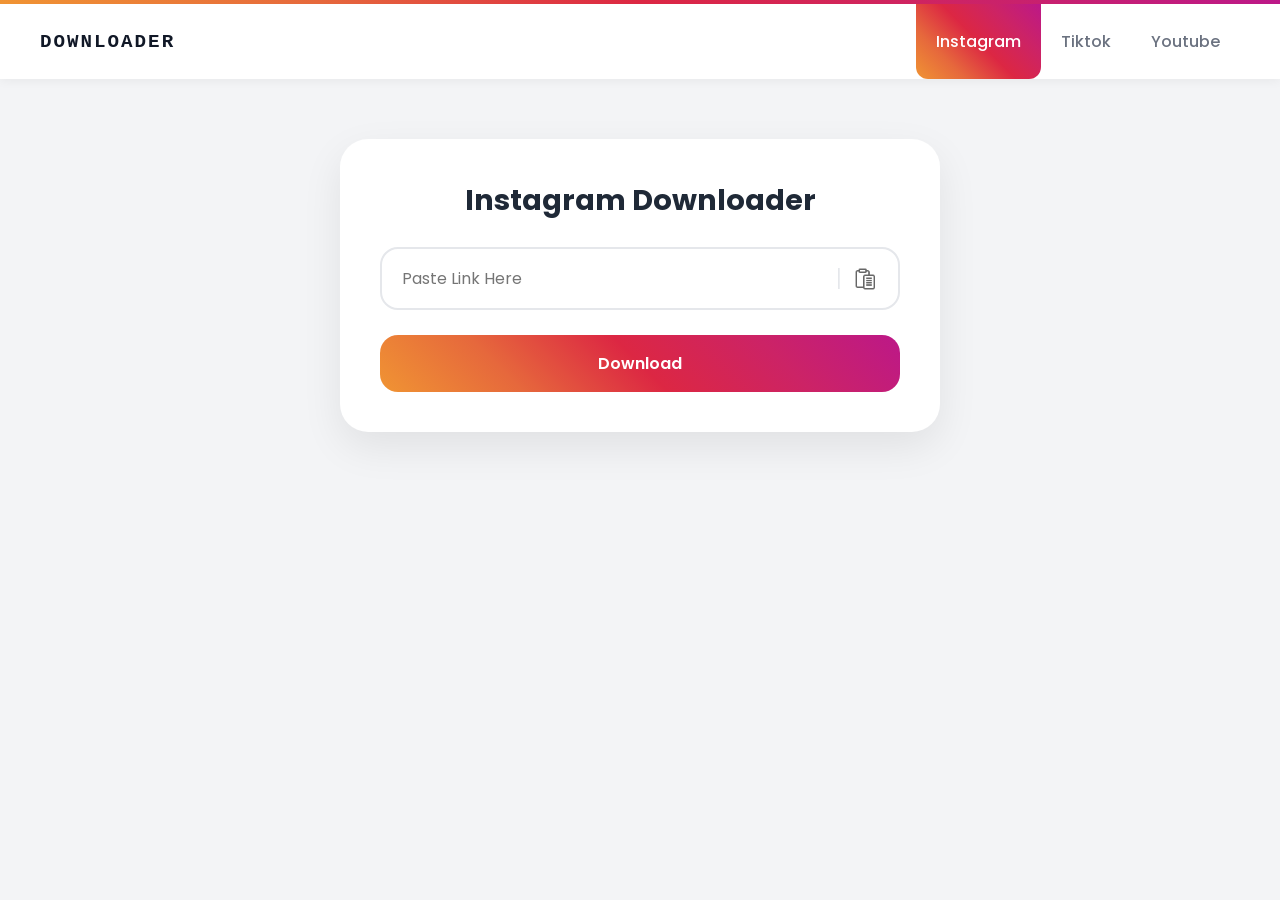
==== instagram-download/index.html @ 80e79a8b "1" ====
<!DOCTYPE html>
<html lang="en">
<head>
    <meta charset="UTF-8">
    <meta name="viewport" content="width=device-width, initial-scale=1.0">
    <title>Web Downloader</title>
    <link rel="stylesheet" href="style.css">
    <link href="https://fonts.googleapis.com/css2?family=Poppins:wght@400;500;600;700&display=swap" rel="stylesheet">
    <script src="script.js" defer></script>
</head>
<body>
    <header>
        <div class="row">
            <div class="left">
                <h1>Downloader</h1>
            </div>
            <div class="right">
                <ul>
                    <li class="active">Instagram</li>
                    <li><a href="../tiktok-download/index.html">Tiktok</a></li>
                    <li><a href="../youtube-download/index.html">Youtube</a></li>
                </ul>
            </div>
        </div>
    </header>
    
    <main>
        <div class="content">
            <h1>Instagram Downloader</h1>
            <div class="input-wrapper">
                <input type="text" id="videoLink" placeholder="Paste Link Here">
                <span class="divider">|</span>
                <img src="paste.png" alt="paste" id="pasteBtn">
            </div>
            <button id="downloadBtn">Download</button>
        </div>
    </main>
</body>
</html>
---- instagram-download/style.css ----
* {
    margin: 0;
    padding: 0;
    box-sizing: border-box;
    font-family: 'Poppins', sans-serif;
}

:root {
    --background-color: #f3f4f6;
    --white: #ffffff;
    --text: #1f2937;
    --gray: #6b7280;
    --border: #e5e7eb;
    --apps-color: linear-gradient(
        45deg,
        #f09433 0%,
        #e6683c 25%,
        #dc2743 50%,
        #cc2366 75%,
        #bc1888 100%
    );
    --shadow: 0 15px 40px rgba(0, 0, 0, 0.08);
}

body {
    background: var(--background-color);
    min-height: 100vh;
    color: var(--text);
}

header {
    width: 100%;
    background: var(--white);
    position: sticky;
    top: 0;
    z-index: 1000;
    box-shadow: 0 2px 10px rgba(0, 0, 0, 0.05);
}

header::before {
    content: "";
    display: block;
    height: 4px;
    background: var(--apps-color);
}

.row {
    width: 100%;
    max-width: 1250px;
    margin: auto;
    display: flex;
    justify-content: space-between;
    align-items: center;
    padding: 0 25px;
}

.left h1 {
    font-size: 1.2rem;
    color: #111827;
    font-family: 'Courier New', Courier, monospace;
    text-transform: uppercase;
    letter-spacing: 2px;
    font-weight: 700;
}

.right ul {
    display: flex;
    list-style: none;
    align-items: center;
}

.right ul li {
    padding: 25px 20px;
    color: var(--gray);
    cursor: pointer;
    transition: all 0.3s ease;
    font-weight: 500;
    position: relative;
}

.right ul li:hover {
    color: #111827;
}

.right ul li a {
    color: inherit;
    text-decoration: none;
}

.right ul .active {
    background: var(--apps-color);
    color: white !important;
    border-radius: 0 0 12px 12px;
}

main {
    width: 100%;
    padding: 60px 20px;
    display: flex;
    justify-content: center;
}

.content {
    width: 100%;
    max-width: 600px;
    background: var(--white);
    border-radius: 28px;
    padding: 40px;
    box-shadow: var(--shadow);
    display: flex;
    flex-direction: column;
    gap: 25px;
}

.content h1 {
    text-align: center;
    color: var(--text);
    font-size: 1.8rem;
    font-weight: 700;
}

.input-wrapper {
    display: flex;
    align-items: center;
    gap: 12px;
    border: 2px solid var(--border);
    border-radius: 18px;
    padding: 12px 20px;
    transition: 0.3s;
}

.input-wrapper:focus-within {
    border-color: #dc2743;
    box-shadow: 0 0 0 4px rgba(220, 39, 67, 0.08);
}

.input-wrapper input {
    flex: 1;
    border: none;
    outline: none;
    font-size: 1rem;
    background: transparent;
    color: var(--text);
}

.input-wrapper img {
    width: 24px;
    height: 24px;
    cursor: pointer;
    opacity: 0.6;
    transition: 0.3s;
}

.input-wrapper img:hover {
    opacity: 1;
    transform: scale(1.1);
}

.divider {
    color: var(--border);
    font-weight: 300;
    font-size: 1.5rem;
}

button {
    width: 100%;
    border: none;
    background: var(--apps-color);
    color: white;
    font-size: 1rem;
    font-weight: 600;
    padding: 16px;
    border-radius: 18px;
    cursor: pointer;
    transition: 0.3s;
}

button:hover {
    transform: translateY(-2px);
    box-shadow: 0 8px 20px rgba(220, 39, 67, 0.3);
}

button:active {
    transform: scale(0.98);
}

.preview {
    display: none;
    flex-direction: column;
    gap: 20px;
    margin-top: 10px;
}

.preview.active {
    display: flex;
}

.preview video {
    width: 100%;
    border-radius: 15px;
    background: #000;
}

@media (max-width: 768px) {
    .row {
        padding: 0 20px;
    }
    .right ul li {
        padding: 20px 15px;
        font-size: 0.95rem;
    }
    .content {
        padding: 30px;
    }
}

@media (max-width: 500px) {
    .row {
        flex-direction: column;
        padding: 15px 20px;
        gap: 15px;
    }
    .left h1 {
        text-align: center;
        margin-bottom: 5px;
    }
    .right {
        width: 100%;
    }
    .right ul {
        justify-content: center;
        gap: 8px;
        flex-wrap: wrap;
    }
    .right ul li {
        padding: 10px 18px;
        font-size: 0.85rem;
        border-radius: 8px;
    }
    .right ul .active {
        border-radius: 8px;
    }
    .content {
        padding: 25px 20px;
    }
    .content h1 {
        font-size: 1.5rem;
    }
}
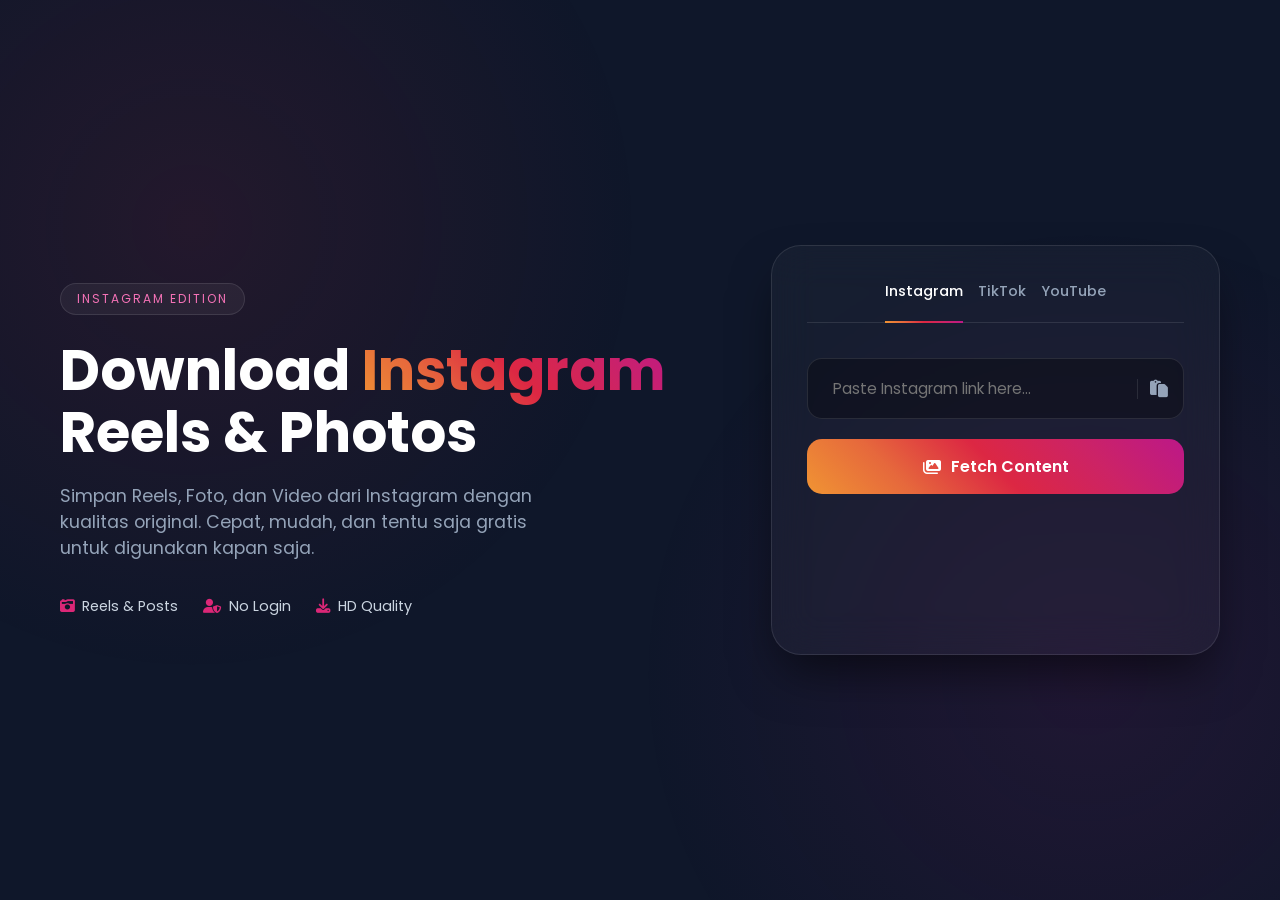
==== commit 8000c264: "V1" ====
--- a/instagram-download/index.html
+++ b/instagram-download/index.html
@@ -3,37 +3,57 @@
 <head>
     <meta charset="UTF-8">
     <meta name="viewport" content="width=device-width, initial-scale=1.0">
-    <title>Web Downloader</title>
+    <title>Instagram Downloader | Next-Gen</title>
     <link rel="stylesheet" href="style.css">
     <link href="https://fonts.googleapis.com/css2?family=Poppins:wght@400;500;600;700&display=swap" rel="stylesheet">
+    <link rel="stylesheet" href="https://cdnjs.cloudflare.com/ajax/libs/font-awesome/6.4.0/css/all.min.css">
     <script src="script.js" defer></script>
 </head>
 <body>
-    <header>
-        <div class="row">
-            <div class="left">
-                <h1>Downloader</h1>
+    <div class="background-overlay"></div>
+
+    <main class="content-wrapper">
+        <section class="info-section">
+            <div class="badge">Instagram Edition</div>
+            <h1>Download <span>Instagram</span> Reels & Photos</h1>
+            <p>Simpan Reels, Foto, dan Video dari Instagram dengan kualitas original. Cepat, mudah, dan tentu saja gratis untuk digunakan kapan saja.</p>
+            
+            <div class="status-info">
+                <span><i class="fas fa-camera-retro"></i> Reels & Posts</span>
+                <span><i class="fas fa-user-shield"></i> No Login</span>
+                <span><i class="fas fa-download"></i> HD Quality</span>
             </div>
-            <div class="right">
-                <ul>
-                    <li class="active">Instagram</li>
-                    <li><a href="../tiktok-download/index.html">Tiktok</a></li>
-                    <li><a href="../youtube-download/index.html">Youtube</a></li>
-                </ul>
+        </section>
+
+        <section class="menu-card">
+            <nav class="tabs">
+                <a href="#" class="tab-link active">Instagram</a>
+                <a href="../tiktok-download/index.html" class="tab-link">TikTok</a>
+                <a href="../youtube-download/index.html" class="tab-link">YouTube</a>
+            </nav>
+
+            <div class="tool-content">
+                <div class="input-wrapper">
+                    <input type="text" id="videoLink" placeholder="Paste Instagram link here...">
+                    <div class="input-actions">
+                        <span class="divider"></span>
+                        <button id="pasteBtn" title="Paste Link">
+                            <i class="fas fa-paste"></i>
+                        </button>
+                    </div>
+                </div>
+
+                <div class="button-group">
+                    <button id="downloadBtn" class="btn-main insta-btn">
+                        <i class="fas fa-images"></i> Fetch Content
+                    </button>
+                </div>
+
+                <div class="preview" id="previewSection">
+                    <!-- Konten akan dirender oleh script.js -->
+                </div>
             </div>
-        </div>
-    </header>
-    
-    <main>
-        <div class="content">
-            <h1>Instagram Downloader</h1>
-            <div class="input-wrapper">
-                <input type="text" id="videoLink" placeholder="Paste Link Here">
-                <span class="divider">|</span>
-                <img src="paste.png" alt="paste" id="pasteBtn">
-            </div>
-            <button id="downloadBtn">Download</button>
-        </div>
+        </section>
     </main>
 </body>
 </html>
--- a/instagram-download/style.css
+++ b/instagram-download/style.css
@@ -6,244 +6,224 @@
 }
 
 :root {
-    --background-color: #f3f4f6;
-    --white: #ffffff;
-    --text: #1f2937;
-    --gray: #6b7280;
-    --border: #e5e7eb;
-    --apps-color: linear-gradient(
-        45deg,
-        #f09433 0%,
-        #e6683c 25%,
-        #dc2743 50%,
-        #cc2366 75%,
-        #bc1888 100%
-    );
-    --shadow: 0 15px 40px rgba(0, 0, 0, 0.08);
+    --insta-gradient: linear-gradient(45deg, #f09433, #e6683c, #dc2743, #cc2366, #bc1888);
+    --glass: rgba(255, 255, 255, 0.05);
+    --glass-border: rgba(255, 255, 255, 0.1);
+    --text-white: #ffffff;
+    --text-muted: #94a3b8;
 }
 
 body {
-    background: var(--background-color);
+    background: #0f172a;
+    color: var(--text-white);
     min-height: 100vh;
-    color: var(--text);
-}
-
-header {
+    display: flex;
+    align-items: center;
+    justify-content: center;
+    overflow-x: hidden;
+}
+
+.background-overlay {
+    position: fixed;
+    top: 0;
+    left: 0;
     width: 100%;
-    background: var(--white);
-    position: sticky;
-    top: 0;
-    z-index: 1000;
-    box-shadow: 0 2px 10px rgba(0, 0, 0, 0.05);
-}
-
-header::before {
-    content: "";
-    display: block;
-    height: 4px;
-    background: var(--apps-color);
-}
-
-.row {
-    width: 100%;
-    max-width: 1250px;
-    margin: auto;
-    display: flex;
-    justify-content: space-between;
-    align-items: center;
-    padding: 0 25px;
-}
-
-.left h1 {
-    font-size: 1.2rem;
-    color: #111827;
-    font-family: 'Courier New', Courier, monospace;
+    height: 100%;
+    background: radial-gradient(circle at 15% 25%, rgba(220, 39, 67, 0.1) 0%, transparent 35%),
+                radial-gradient(circle at 85% 75%, rgba(188, 24, 136, 0.1) 0%, transparent 35%);
+    z-index: -1;
+}
+
+.content-wrapper {
+    display: grid;
+    grid-template-columns: 1.2fr 0.8fr;
+    gap: 60px;
+    max-width: 1200px;
+    padding: 40px 20px;
+    align-items: center;
+}
+
+/* Info Section */
+.badge {
+    background: var(--glass);
+    padding: 6px 16px;
+    border-radius: 50px;
+    font-size: 0.75rem;
+    display: inline-block;
+    margin-bottom: 25px;
+    border: 1px solid var(--glass-border);
     text-transform: uppercase;
     letter-spacing: 2px;
+    color: #f472b6;
+}
+
+h1 {
+    font-size: 3.5rem;
+    line-height: 1.1;
+    margin-bottom: 20px;
     font-weight: 700;
 }
 
-.right ul {
-    display: flex;
-    list-style: none;
-    align-items: center;
-}
-
-.right ul li {
-    padding: 25px 20px;
-    color: var(--gray);
-    cursor: pointer;
-    transition: all 0.3s ease;
+h1 span {
+    background: var(--insta-gradient);
+    -webkit-background-clip: text;
+    -webkit-text-fill-color: transparent;
+}
+
+p {
+    font-size: 1.1rem;
+    color: var(--text-muted);
+    margin-bottom: 35px;
+    max-width: 500px;
+}
+
+.status-info {
+    display: flex;
+    gap: 25px;
+}
+
+.status-info span {
+    font-size: 0.9rem;
+    color: #cbd5e1;
+    display: flex;
+    align-items: center;
+}
+
+.status-info i {
+    color: #db2777;
+    margin-right: 8px;
+}
+
+/* Card Section */
+.menu-card {
+    background: rgba(255, 255, 255, 0.03);
+    backdrop-filter: blur(20px);
+    padding: 35px;
+    border-radius: 30px;
+    border: 1px solid var(--glass-border);
+    box-shadow: 0 25px 50px -12px rgba(0, 0, 0, 0.6);
+}
+
+.tabs {
+    display: flex;
+    justify-content: center;
+    gap: 15px;
+    margin-bottom: 35px;
+    border-bottom: 1px solid var(--glass-border);
+    padding-bottom: 20px;
+}
+
+.tab-link {
+    text-decoration: none;
+    color: var(--text-muted);
+    font-size: 0.9rem;
     font-weight: 500;
+    transition: 0.3s;
+}
+
+.tab-link.active {
+    color: var(--text-white);
     position: relative;
 }
 
-.right ul li:hover {
-    color: #111827;
-}
-
-.right ul li a {
-    color: inherit;
-    text-decoration: none;
-}
-
-.right ul .active {
-    background: var(--apps-color);
-    color: white !important;
-    border-radius: 0 0 12px 12px;
-}
-
-main {
+.tab-link.active::after {
+    content: '';
+    position: absolute;
+    bottom: -21px;
+    left: 0;
     width: 100%;
-    padding: 60px 20px;
-    display: flex;
-    justify-content: center;
-}
-
-.content {
-    width: 100%;
-    max-width: 600px;
-    background: var(--white);
-    border-radius: 28px;
-    padding: 40px;
-    box-shadow: var(--shadow);
-    display: flex;
-    flex-direction: column;
-    gap: 25px;
-}
-
-.content h1 {
-    text-align: center;
-    color: var(--text);
-    font-size: 1.8rem;
-    font-weight: 700;
-}
-
+    height: 2px;
+    background: var(--insta-gradient);
+}
+
+/* Input & Button */
 .input-wrapper {
     display: flex;
     align-items: center;
-    gap: 12px;
-    border: 2px solid var(--border);
-    border-radius: 18px;
-    padding: 12px 20px;
+    background: rgba(0, 0, 0, 0.3);
+    border: 1px solid var(--glass-border);
+    border-radius: 15px;
+    padding: 8px 15px;
+    margin-bottom: 20px;
     transition: 0.3s;
 }
 
 .input-wrapper:focus-within {
     border-color: #dc2743;
-    box-shadow: 0 0 0 4px rgba(220, 39, 67, 0.08);
+    box-shadow: 0 0 15px rgba(220, 39, 67, 0.1);
 }
 
 .input-wrapper input {
     flex: 1;
+    background: transparent;
     border: none;
+    color: white;
+    padding: 10px;
     outline: none;
-    font-size: 1rem;
+    font-size: 0.95rem;
+}
+
+.input-actions {
+    display: flex;
+    align-items: center;
+    gap: 12px;
+}
+
+.divider {
+    width: 1px;
+    height: 20px;
+    background: var(--glass-border);
+}
+
+#pasteBtn {
     background: transparent;
-    color: var(--text);
-}
-
-.input-wrapper img {
-    width: 24px;
-    height: 24px;
+    border: none;
+    color: var(--text-muted);
     cursor: pointer;
-    opacity: 0.6;
-    transition: 0.3s;
-}
-
-.input-wrapper img:hover {
-    opacity: 1;
-    transform: scale(1.1);
-}
-
-.divider {
-    color: var(--border);
-    font-weight: 300;
-    font-size: 1.5rem;
-}
-
-button {
+    font-size: 1.1rem;
+    transition: 0.3s;
+}
+
+#pasteBtn:hover {
+    color: var(--text-white);
+}
+
+.btn-main {
     width: 100%;
+    padding: 15px;
     border: none;
-    background: var(--apps-color);
+    border-radius: 15px;
+    background: var(--insta-gradient);
     color: white;
     font-size: 1rem;
     font-weight: 600;
-    padding: 16px;
-    border-radius: 18px;
     cursor: pointer;
-    transition: 0.3s;
-}
-
-button:hover {
+    display: flex;
+    align-items: center;
+    justify-content: center;
+    gap: 10px;
+    transition: 0.3s;
+}
+
+.btn-main:hover {
     transform: translateY(-2px);
-    box-shadow: 0 8px 20px rgba(220, 39, 67, 0.3);
-}
-
-button:active {
-    transform: scale(0.98);
+    box-shadow: 0 10px 20px rgba(220, 39, 67, 0.3);
 }
 
 .preview {
-    display: none;
-    flex-direction: column;
-    gap: 20px;
-    margin-top: 10px;
-}
-
-.preview.active {
-    display: flex;
-}
-
-.preview video {
-    width: 100%;
-    border-radius: 15px;
-    background: #000;
-}
-
-@media (max-width: 768px) {
-    .row {
-        padding: 0 20px;
+    margin-top: 25px;
+    min-height: 100px;
+}
+
+/* Responsive */
+@media (max-width: 900px) {
+    .content-wrapper {
+        grid-template-columns: 1fr;
+        text-align: center;
+        gap: 40px;
     }
-    .right ul li {
-        padding: 20px 15px;
-        font-size: 0.95rem;
-    }
-    .content {
-        padding: 30px;
-    }
-}
-
-@media (max-width: 500px) {
-    .row {
-        flex-direction: column;
-        padding: 15px 20px;
-        gap: 15px;
-    }
-    .left h1 {
-        text-align: center;
-        margin-bottom: 5px;
-    }
-    .right {
-        width: 100%;
-    }
-    .right ul {
-        justify-content: center;
-        gap: 8px;
-        flex-wrap: wrap;
-    }
-    .right ul li {
-        padding: 10px 18px;
-        font-size: 0.85rem;
-        border-radius: 8px;
-    }
-    .right ul .active {
-        border-radius: 8px;
-    }
-    .content {
-        padding: 25px 20px;
-    }
-    .content h1 {
-        font-size: 1.5rem;
-    }
+    
+    h1 { font-size: 2.5rem; }
+    p { margin: 0 auto 30px; }
+    .status-info { justify-content: center; }
 }
